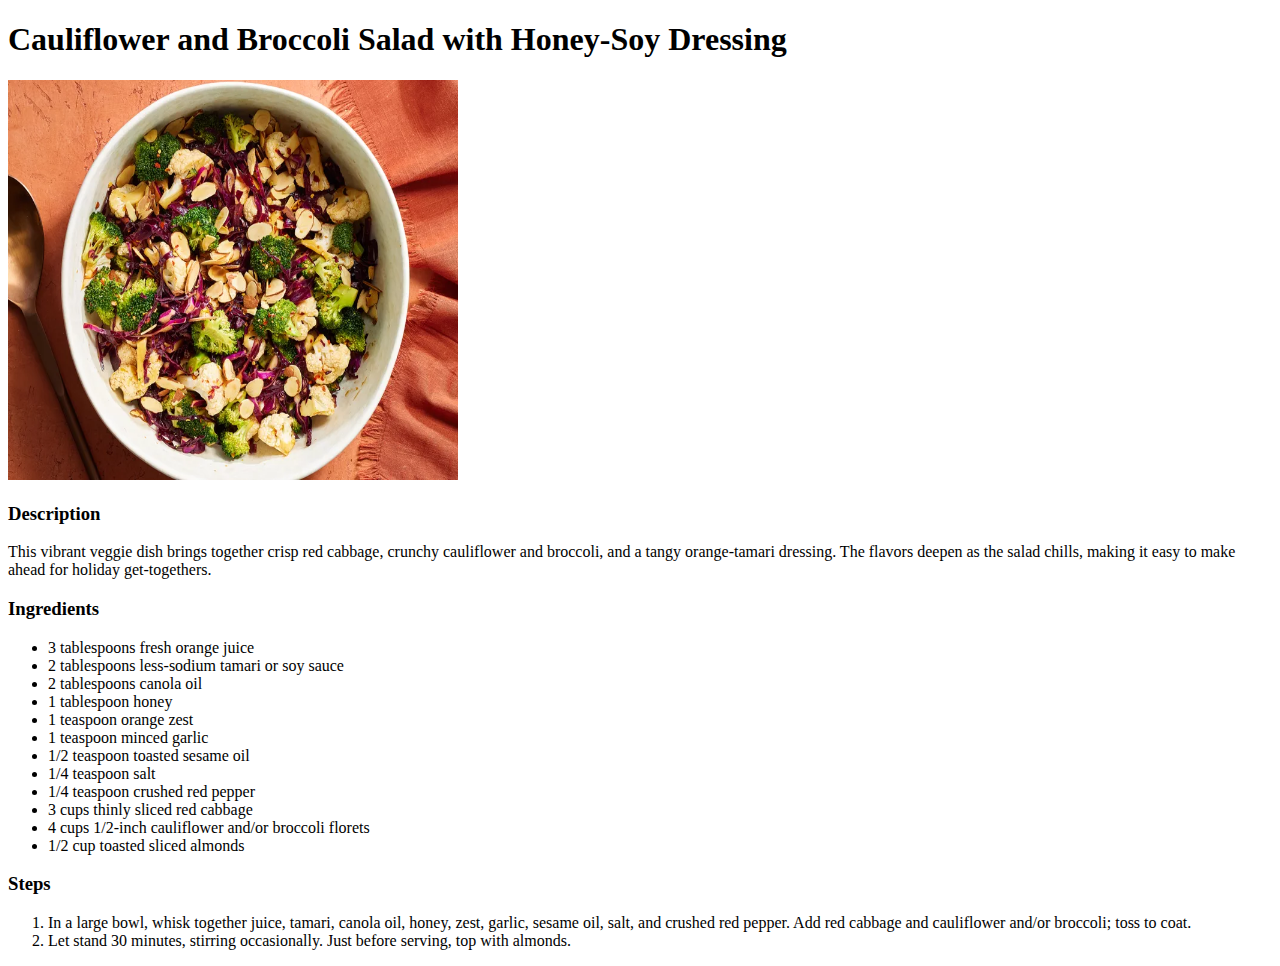
==== recipes/CauliflowerandBroccoliSaladwithHoney-SoyDressing.html @ 2d181e89 "feat: Add more recipes" ====
<!DOCTYPE html>
<html lang="en">
<head>
    <meta charset="UTF-8">
    <meta name="viewport" content="width=device-width, initial-scale=1.0">
    <title>Odin recipes | Cauliflower and Broccoli Salad with Honey-Soy Dressing</title>
</head>
<body>
    <h1>Cauliflower and Broccoli Salad with Honey-Soy Dressing</h1>
    <img src="../images/Cauliflower-and-Broccoli-Salad-with-Honey-Soy-Dressing.webp" alt="Cauliflower and Broccoli Salad with Honey-Soy Dressing" height="400" width="450"></a>
    <h3>Description</h3>
    <p>This vibrant veggie dish brings together crisp red cabbage, crunchy cauliflower and broccoli, and a tangy orange-tamari dressing. The flavors deepen as the salad chills, making it easy to make ahead for holiday get-togethers.</p>
    <h3>Ingredients</h3>
    <ul>
        <li>3 tablespoons fresh orange juice</li>
        <li>2 tablespoons  less-sodium tamari or soy sauce</li>
        <li>2 tablespoons canola oil</li>
        <li>1 tablespoon honey</li>
        <li>1 teaspoon orange zest</li>
        <li>1 teaspoon minced garlic</li>
        <li>1/2 teaspoon toasted sesame oil</li>
        <li>1/4 teaspoon salt</li>
        <li>1/4 teaspoon crushed red pepper</li>
        <li>3 cups thinly sliced red cabbage</li>
        <li>4 cups 1/2-inch cauliflower and/or broccoli florets</li>
        <li>1/2 cup toasted sliced almonds</li>
    </ul>
    <h3>Steps</h3>
    <ol>
        <li>In a large bowl, whisk together juice, tamari, canola oil, honey, zest, garlic, sesame oil, salt, and crushed red pepper. Add red cabbage and cauliflower and/or broccoli; toss to coat.</li>
        <li>Let stand 30 minutes, stirring occasionally. Just before serving, top with almonds.</li>
    </ol>
</body>
</html>
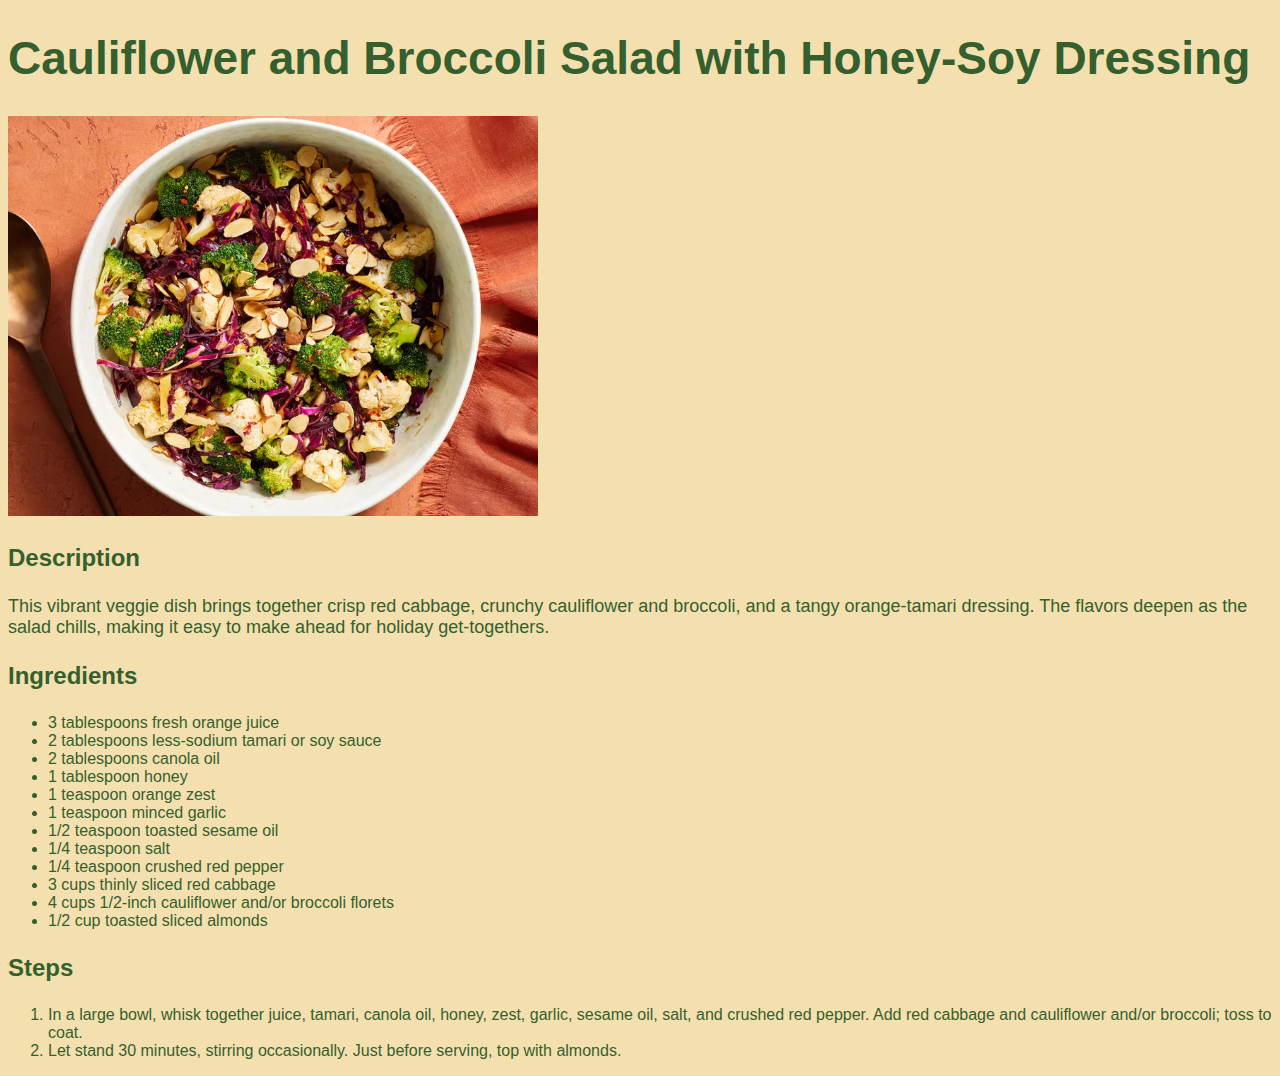
==== commit 466a7ffa: "style: Add some basic CSS style to pages" ====
--- a/recipes/CauliflowerandBroccoliSaladwithHoney-SoyDressing.html
+++ b/recipes/CauliflowerandBroccoliSaladwithHoney-SoyDressing.html
@@ -4,10 +4,11 @@
     <meta charset="UTF-8">
     <meta name="viewport" content="width=device-width, initial-scale=1.0">
     <title>Odin recipes | Cauliflower and Broccoli Salad with Honey-Soy Dressing</title>
+    <link rel="stylesheet" href="../styles.css">
 </head>
 <body>
     <h1>Cauliflower and Broccoli Salad with Honey-Soy Dressing</h1>
-    <img src="../images/Cauliflower-and-Broccoli-Salad-with-Honey-Soy-Dressing.webp" alt="Cauliflower and Broccoli Salad with Honey-Soy Dressing" height="400" width="450"></a>
+    <img src="../images/Cauliflower-and-Broccoli-Salad-with-Honey-Soy-Dressing.webp" alt="Cauliflower and Broccoli Salad with Honey-Soy Dressing" height="400" width="530"></a>
     <h3>Description</h3>
     <p>This vibrant veggie dish brings together crisp red cabbage, crunchy cauliflower and broccoli, and a tangy orange-tamari dressing. The flavors deepen as the salad chills, making it easy to make ahead for holiday get-togethers.</p>
     <h3>Ingredients</h3>
--- a/styles.css
+++ b/styles.css
@@ -0,0 +1,17 @@
+body {
+    font-family: Arial, Helvetica, sans-serif;
+    background-color: #F4E0AF;
+    color: #355F2E;
+}
+
+h1 {
+    font-size: 46px;
+}
+
+h3 {
+    font-size: 24px;
+}
+
+p {
+    font-size: 18px;
+}